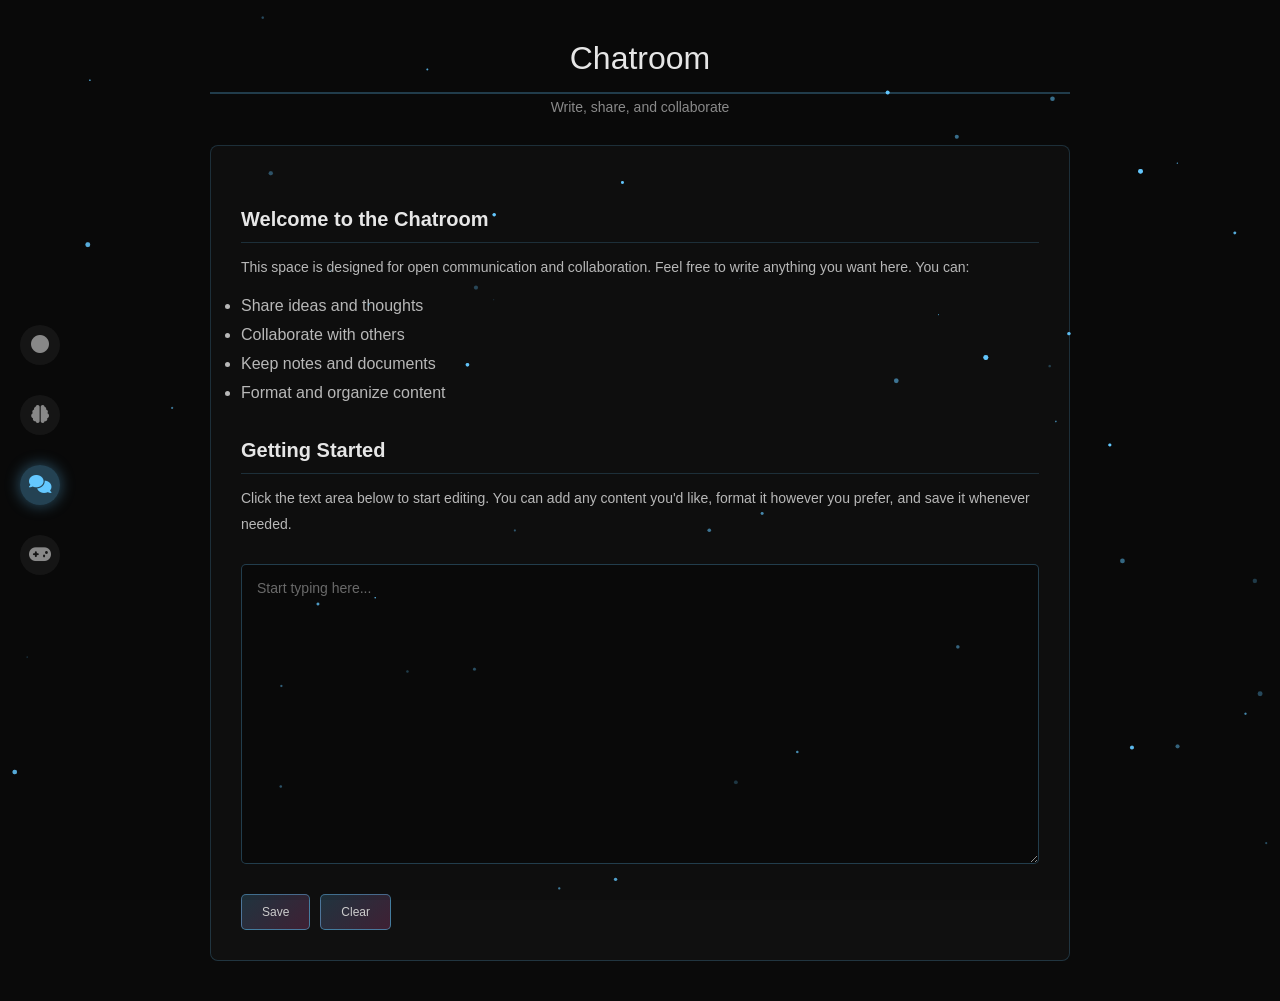
==== chatroom.html @ 019b1606 "Add chatroom page with Google Docs style formatting" ====
<!DOCTYPE html>
<html lang="en">
<head>
    <meta charset="UTF-8">
    <meta name="viewport" content="width=device-width, initial-scale=1.0">
    <title>Chatroom</title>
    <link rel="stylesheet" href="styles.css">
    <link rel="stylesheet" href="https://cdnjs.cloudflare.com/ajax/libs/font-awesome/6.4.0/css/all.min.css">
    <style>
        .chatroom-container {
            max-width: 900px;
            margin: 0 auto;
            padding: 40px 20px;
        }

        .doc-header {
            margin-bottom: 30px;
            text-align: center;
        }

        .doc-title {
            font-size: 32px;
            font-weight: 300;
            color: #fff;
            margin: 0;
            border-bottom: 2px solid rgba(100, 200, 255, 0.3);
            padding-bottom: 15px;
        }

        .doc-subtitle {
            font-size: 14px;
            color: #999;
            margin-top: 5px;
        }

        .doc-content {
            background: rgba(20, 20, 20, 0.6);
            border: 1px solid rgba(100, 200, 255, 0.2);
            border-radius: 8px;
            padding: 30px;
            color: #ccc;
            line-height: 1.8;
            min-height: 500px;
        }

        .doc-content h2 {
            color: #fff;
            font-size: 20px;
            margin-top: 25px;
            margin-bottom: 10px;
            border-bottom: 1px solid rgba(100, 200, 255, 0.2);
            padding-bottom: 5px;
        }

        .doc-content p {
            margin: 12px 0;
            font-size: 14px;
        }

        .edit-area {
            width: 100%;
            min-height: 300px;
            background: rgba(10, 10, 10, 0.8);
            border: 1px solid rgba(100, 200, 255, 0.3);
            border-radius: 5px;
            padding: 15px;
            color: #ccc;
            font-family: 'Segoe UI', Tahoma, Geneva, Verdana, sans-serif;
            font-size: 14px;
            resize: vertical;
            margin-top: 15px;
        }

        .doc-actions {
            margin-top: 20px;
            display: flex;
            gap: 10px;
        }

        .doc-actions button {
            padding: 10px 20px;
            background: linear-gradient(135deg, rgba(100, 200, 255, 0.2), rgba(255, 100, 200, 0.2));
            border: 1px solid rgba(100, 200, 255, 0.5);
            color: #ccc;
            border-radius: 5px;
            cursor: pointer;
            transition: 0.3s;
            font-size: 12px;
        }

        .doc-actions button:hover {
            background: linear-gradient(135deg, rgba(100, 200, 255, 0.4), rgba(255, 100, 200, 0.4));
        }
    </style>
</head>
<body>
    <div id="particles-container"></div>

    <div id="mainContent">
        <nav class="sidebar">
            <div class="nav-items">
                <a href="index.html" class="nav-item" title="homepage">
                    <i class="fas fa-circle"></i>
                </a>
                <a href="ai.html" class="nav-item" title="AI">
                    <i class="fas fa-brain"></i>
                </a>
                <a href="chatroom.html" class="nav-item active" title="Chatroom">
                    <i class="fas fa-comments"></i>
                </a>
                <a href="games.html" class="nav-item" title="Games">
                    <i class="fas fa-gamepad"></i>
                </a>
            </div>
        </nav>

        <div class="chatroom-container">
            <div class="doc-header">
                <h1 class="doc-title">Chatroom</h1>
                <p class="doc-subtitle">Write, share, and collaborate</p>
            </div>

            <div class="doc-content">
                <h2>Welcome to the Chatroom</h2>
                <p>This space is designed for open communication and collaboration. Feel free to write anything you want here. You can:</p>
                <ul>
                    <li>Share ideas and thoughts</li>
                    <li>Collaborate with others</li>
                    <li>Keep notes and documents</li>
                    <li>Format and organize content</li>
                </ul>

                <h2>Getting Started</h2>
                <p>Click the text area below to start editing. You can add any content you'd like, format it however you prefer, and save it whenever needed.</p>

                <textarea class="edit-area" id="contentArea" placeholder="Start typing here..."></textarea>

                <div class="doc-actions">
                    <button id="saveBtn">Save</button>
                    <button id="clearBtn">Clear</button>
                </div>
            </div>
        </div>
    </div>

    <script src="particles.js"></script>
    <script>
        const contentArea = document.getElementById('contentArea');
        const saveBtn = document.getElementById('saveBtn');
        const clearBtn = document.getElementById('clearBtn');

        // Load saved content
        window.addEventListener('load', function() {
            const saved = localStorage.getItem('chatroom-content');
            if (saved) {
                contentArea.value = saved;
            }
        });

        // Save content
        saveBtn.addEventListener('click', function() {
            localStorage.setItem('chatroom-content', contentArea.value);
            alert('Content saved!');
        });

        // Clear content
        clearBtn.addEventListener('click', function() {
            if (confirm('Are you sure you want to clear all content?')) {
                contentArea.value = '';
                localStorage.removeItem('chatroom-content');
            }
        });

        // Auto-save every 30 seconds
        setInterval(function() {
            localStorage.setItem('chatroom-content', contentArea.value);
        }, 30000);
    </script>
</body>
</html>
---- styles.css ----
* {
    margin: 0;
    padding: 0;
    box-sizing: border-box;
}

body {
    background-color: #0a0a0a;
    color: #e0e0e0;
    font-family: 'Segoe UI', Tahoma, Geneva, Verdana, sans-serif;
    overflow: hidden;
    height: 100vh;
}

#particles-container {
    position: fixed;
    top: 0;
    left: 0;
    width: 100%;
    height: 100%;
    z-index: 1;
    pointer-events: none;
}

.password-overlay {
    position: fixed;
    top: 0;
    left: 0;
    width: 100%;
    height: 100%;
    background-color: rgba(10, 10, 10, 0.95);
    display: flex;
    align-items: center;
    justify-content: center;
    z-index: 1000;
}

.password-overlay.hidden { display: none; }

.password-container {
    background-color: #1a1a1a;
    border: 2px solid rgba(100, 200, 255, 0.4);
    border-radius: 10px;
    padding: 40px;
    width: 90%;
    max-width: 400px;
    text-align: center;
    box-shadow: 0 0 40px rgba(100, 200, 255, 0.3);
}

.password-container h2 {
    color: #64c8ff;
    margin-bottom: 25px;
    font-size: 28px;
    text-transform: uppercase;
    letter-spacing: 2px;
}

.password-container input {
    width: 100%;
    padding: 12px 15px;
    margin-bottom: 15px;
    background-color: rgba(255, 255, 255, 0.05);
    border: 1px solid rgba(100, 200, 255, 0.3);
    border-radius: 5px;
    color: #e0e0e0;
    font-size: 16px;
}

.password-container input:focus {
    outline: none;
    border-color: rgba(100, 200, 255, 0.6);
    box-shadow: 0 0 15px rgba(100, 200, 255, 0.3);
}

.password-container input::placeholder { color: #666; }

.password-container button {
    width: 100%;
    padding: 12px 20px;
    background: linear-gradient(135deg, rgba(100, 200, 255, 0.2), rgba(255, 100, 200, 0.2));
    border: 2px solid rgba(100, 200, 255, 0.4);
    color: #64c8ff;
    border-radius: 5px;
    cursor: pointer;
    font-size: 16px;
    font-weight: 600;
    text-transform: uppercase;
    letter-spacing: 1px;
}

.password-container button:hover {
    border-color: rgba(100, 200, 255, 0.8);
    box-shadow: 0 0 20px rgba(100, 200, 255, 0.5);
}

.error-message {
    color: #ff6464;
    font-size: 14px;
    margin-top: 15px;
    min-height: 20px;
}

.hidden-content { position: relative; z-index: 10; }
.hidden-content.hidden { display: none; }

.sidebar {
    position: fixed;
    left: 20px;
    top: 50%;
    transform: translateY(-50%);
    z-index: 100;
}

.nav-items { display: flex; flex-direction: column; gap: 30px; }

.nav-item {
    display: flex;
    align-items: center;
    justify-content: center;
    width: 40px;
    height: 40px;
    border-radius: 50%;
    background-color: rgba(255, 255, 255, 0.05);
    color: #888;
    text-decoration: none;
    transition: all 0.3s ease;
    font-size: 18px;
}

.nav-item:hover { background-color: rgba(255, 255, 255, 0.15); color: #fff; transform: scale(1.1); }
.nav-item.active { background-color: rgba(100, 200, 255, 0.3); color: #64c8ff; box-shadow: 0 0 15px rgba(100, 200, 255, 0.4); }

.search-container {
    position: fixed;
    top: 50%;
    left: 50%;
    transform: translate(-50%, -50%);
    display: flex;
    align-items: center;
    gap: 12px;
    width: min(620px, 72vw);
    z-index: 50;
}

.search-bar {
    flex: 1;
    height: 62px;
    padding: 0 22px;
    border-radius: 18px;
    border: 1px solid rgba(255,255,255,0.3);
    background: rgba(255,255,255,0.96);
    color: #111;
    font-size: 24px;
    outline: none;
    box-shadow: 0 0 20px rgba(255,255,255,0.08);
}

.search-bar::placeholder { color: #666; }

.search-btn {
    width: 62px;
    height: 62px;
    border: 1px solid rgba(100, 200, 255, 0.5);
    border-radius: 18px;
    background: rgba(100, 200, 255, 0.12);
    color: #64c8ff;
    font-size: 24px;
    cursor: pointer;
    transition: all 0.2s ease;
}

.search-btn:hover {
    background: rgba(100, 200, 255, 0.22);
    box-shadow: 0 0 18px rgba(100,200,255,0.35);
}

.follow-btn {
    position: fixed;
    right: 40px;
    bottom: 40px;
    padding: 12px 24px;
    background-color: rgba(100, 200, 255, 0.1);
    color: #64c8ff;
    border: 1px solid rgba(100, 200, 255, 0.3);
    border-radius: 25px;
    cursor: pointer;
    font-size: 14px;
    font-weight: 500;
    transition: all 0.3s ease;
    z-index: 200;
    text-transform: uppercase;
    letter-spacing: 1px;
}

.follow-btn:hover { background-color: rgba(100, 200, 255, 0.2); border-color: rgba(100, 200, 255, 0.6); box-shadow: 0 0 20px rgba(100, 200, 255, 0.5); }

.key-btn {
    position: fixed;
    bottom: 40px;
    right: 40px;
    width: 60px;
    height: 60px;
    border-radius: 50%;
    background: linear-gradient(135deg, rgba(100, 200, 255, 0.2), rgba(255, 100, 200, 0.2));
    border: 2px solid rgba(100, 200, 255, 0.4);
    color: #64c8ff;
    cursor: pointer;
    font-size: 24px;
    transition: all 0.3s ease;
    display: flex;
    align-items: center;
    justify-content: center;
    z-index: 150;
}

.key-btn:hover { background: linear-gradient(135deg, rgba(100, 200, 255, 0.4), rgba(255, 100, 200, 0.4)); border-color: rgba(100, 200, 255, 0.8); box-shadow: 0 0 30px rgba(100, 200, 255, 0.6); transform: scale(1.1); }

.popup {
    position: fixed;
    inset: 0;
    background-color: rgba(0, 0, 0, 0.8);
    display: flex;
    align-items: center;
    justify-content: center;
    z-index: 500;
}

.popup.hidden { display: none; }

.popup-content {
    position: relative;
    background-color: #1a1a1a;
    border: 1px solid rgba(100, 200, 255, 0.3);
    border-radius: 10px;
    width: 90%;
    max-width: 800px;
    height: 80vh;
    max-height: 600px;
    box-shadow: 0 0 40px rgba(100, 200, 255, 0.3);
    overflow: hidden;
}

.popup-content iframe { width: 100%; height: 100%; }

.popup-close {
    position: absolute;
    top: 15px;
    right: 20px;
    font-size: 28px;
    cursor: pointer;
    color: #64c8ff;
    z-index: 501;
}

.popup-close:hover { color: #ff6464; transform: rotate(90deg); }
.links-container { display: flex; flex-direction: column; gap: 15px; padding: 20px; }

.link-item {
    display: flex;
    align-items: center;
    gap: 12px;
    padding: 15px 20px;
    background-color: rgba(100, 200, 255, 0.1);
    border: 1px solid rgba(100, 200, 255, 0.3);
    border-radius: 8px;
    color: #64c8ff;
    text-decoration: none;
    transition: all 0.3s ease;
    font-size: 14px;
}

.link-item:hover { background-color: rgba(100, 200, 255, 0.2); border-color: rgba(100, 200, 255, 0.6); box-shadow: 0 0 15px rgba(100, 200, 255, 0.3); transform: translateX(5px); }
.page-content { position: relative; z-index: 10; display: flex; flex-direction: column; align-items: center; justify-content: center; height: 100vh; text-align: center; }
.page-content h1 { font-size: 48px; margin-bottom: 20px; color: #ff6464; text-shadow: 0 0 20px rgba(255, 100, 100, 0.5); }
.page-content .subtitle { font-size: 20px; color: #888; letter-spacing: 2px; }
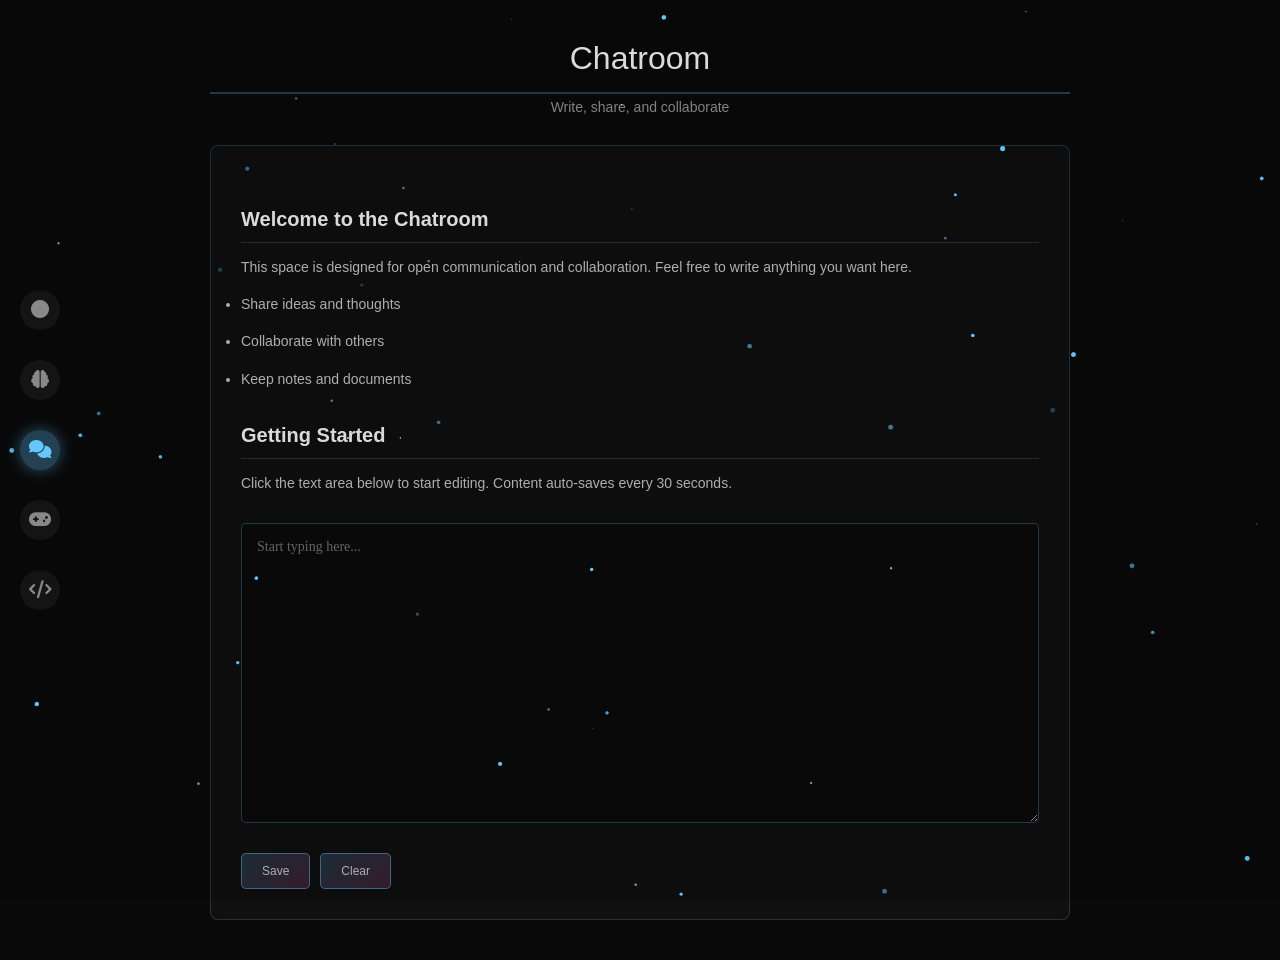
==== commit 89233545: "Add AI, chatroom, games, and template pages" ====
--- a/chatroom.html
+++ b/chatroom.html
@@ -7,90 +7,17 @@
     <link rel="stylesheet" href="styles.css">
     <link rel="stylesheet" href="https://cdnjs.cloudflare.com/ajax/libs/font-awesome/6.4.0/css/all.min.css">
     <style>
-        .chatroom-container {
-            max-width: 900px;
-            margin: 0 auto;
-            padding: 40px 20px;
-        }
-
-        .doc-header {
-            margin-bottom: 30px;
-            text-align: center;
-        }
-
-        .doc-title {
-            font-size: 32px;
-            font-weight: 300;
-            color: #fff;
-            margin: 0;
-            border-bottom: 2px solid rgba(100, 200, 255, 0.3);
-            padding-bottom: 15px;
-        }
-
-        .doc-subtitle {
-            font-size: 14px;
-            color: #999;
-            margin-top: 5px;
-        }
-
-        .doc-content {
-            background: rgba(20, 20, 20, 0.6);
-            border: 1px solid rgba(100, 200, 255, 0.2);
-            border-radius: 8px;
-            padding: 30px;
-            color: #ccc;
-            line-height: 1.8;
-            min-height: 500px;
-        }
-
-        .doc-content h2 {
-            color: #fff;
-            font-size: 20px;
-            margin-top: 25px;
-            margin-bottom: 10px;
-            border-bottom: 1px solid rgba(100, 200, 255, 0.2);
-            padding-bottom: 5px;
-        }
-
-        .doc-content p {
-            margin: 12px 0;
-            font-size: 14px;
-        }
-
-        .edit-area {
-            width: 100%;
-            min-height: 300px;
-            background: rgba(10, 10, 10, 0.8);
-            border: 1px solid rgba(100, 200, 255, 0.3);
-            border-radius: 5px;
-            padding: 15px;
-            color: #ccc;
-            font-family: 'Segoe UI', Tahoma, Geneva, Verdana, sans-serif;
-            font-size: 14px;
-            resize: vertical;
-            margin-top: 15px;
-        }
-
-        .doc-actions {
-            margin-top: 20px;
-            display: flex;
-            gap: 10px;
-        }
-
-        .doc-actions button {
-            padding: 10px 20px;
-            background: linear-gradient(135deg, rgba(100, 200, 255, 0.2), rgba(255, 100, 200, 0.2));
-            border: 1px solid rgba(100, 200, 255, 0.5);
-            color: #ccc;
-            border-radius: 5px;
-            cursor: pointer;
-            transition: 0.3s;
-            font-size: 12px;
-        }
-
-        .doc-actions button:hover {
-            background: linear-gradient(135deg, rgba(100, 200, 255, 0.4), rgba(255, 100, 200, 0.4));
-        }
+        .chatroom-container { max-width: 900px; margin: 0 auto; padding: 40px 20px; }
+        .doc-header { margin-bottom: 30px; text-align: center; }
+        .doc-title { font-size: 32px; font-weight: 300; color: #fff; margin: 0; border-bottom: 2px solid rgba(100,200,255,0.3); padding-bottom: 15px; }
+        .doc-subtitle { font-size: 14px; color: #999; margin-top: 5px; }
+        .doc-content { background: rgba(20,20,20,0.6); border: 1px solid rgba(100,200,255,0.2); border-radius: 8px; padding: 30px; color: #ccc; line-height: 1.8; min-height: 500px; }
+        .doc-content h2 { color: #fff; font-size: 20px; margin-top: 25px; margin-bottom: 10px; border-bottom: 1px solid rgba(100,200,255,0.2); padding-bottom: 5px; }
+        .doc-content p, .doc-content li { margin: 12px 0; font-size: 14px; }
+        .edit-area { width: 100%; min-height: 300px; background: rgba(10,10,10,0.8); border: 1px solid rgba(100,200,255,0.3); border-radius: 5px; padding: 15px; color: #ccc; font-family: 'Segoe UI'; font-size: 14px; resize: vertical; margin-top: 15px; box-sizing: border-box; }
+        .doc-actions { margin-top: 20px; display: flex; gap: 10px; }
+        .doc-actions button { padding: 10px 20px; background: linear-gradient(135deg, rgba(100,200,255,0.2), rgba(255,100,200,0.2)); border: 1px solid rgba(100,200,255,0.5); color: #ccc; border-radius: 5px; cursor: pointer; font-size: 12px; }
+        .doc-actions button:hover { background: linear-gradient(135deg, rgba(100,200,255,0.4), rgba(255,100,200,0.4)); }
     </style>
 </head>
 <body>
@@ -99,18 +26,11 @@
     <div id="mainContent">
         <nav class="sidebar">
             <div class="nav-items">
-                <a href="index.html" class="nav-item" title="homepage">
-                    <i class="fas fa-circle"></i>
-                </a>
-                <a href="ai.html" class="nav-item" title="AI">
-                    <i class="fas fa-brain"></i>
-                </a>
-                <a href="chatroom.html" class="nav-item active" title="Chatroom">
-                    <i class="fas fa-comments"></i>
-                </a>
-                <a href="games.html" class="nav-item" title="Games">
-                    <i class="fas fa-gamepad"></i>
-                </a>
+                <a href="index.html" class="nav-item" title="homepage"><i class="fas fa-circle"></i></a>
+                <a href="ai.html" class="nav-item" title="AI"><i class="fas fa-brain"></i></a>
+                <a href="chatroom.html" class="nav-item active" title="Chatroom"><i class="fas fa-comments"></i></a>
+                <a href="games.html" class="nav-item" title="Games"><i class="fas fa-gamepad"></i></a>
+                <a href="template.html" class="nav-item" title="Template"><i class="fas fa-code"></i></a>
             </div>
         </nav>
 
@@ -122,16 +42,15 @@
 
             <div class="doc-content">
                 <h2>Welcome to the Chatroom</h2>
-                <p>This space is designed for open communication and collaboration. Feel free to write anything you want here. You can:</p>
+                <p>This space is designed for open communication and collaboration. Feel free to write anything you want here.</p>
                 <ul>
                     <li>Share ideas and thoughts</li>
                     <li>Collaborate with others</li>
                     <li>Keep notes and documents</li>
-                    <li>Format and organize content</li>
                 </ul>
 
                 <h2>Getting Started</h2>
-                <p>Click the text area below to start editing. You can add any content you'd like, format it however you prefer, and save it whenever needed.</p>
+                <p>Click the text area below to start editing. Content auto-saves every 30 seconds.</p>
 
                 <textarea class="edit-area" id="contentArea" placeholder="Start typing here..."></textarea>
 
@@ -149,32 +68,26 @@
         const saveBtn = document.getElementById('saveBtn');
         const clearBtn = document.getElementById('clearBtn');
 
-        // Load saved content
         window.addEventListener('load', function() {
             const saved = localStorage.getItem('chatroom-content');
-            if (saved) {
-                contentArea.value = saved;
-            }
+            if (saved) contentArea.value = saved;
         });
 
-        // Save content
         saveBtn.addEventListener('click', function() {
             localStorage.setItem('chatroom-content', contentArea.value);
             alert('Content saved!');
         });
 
-        // Clear content
         clearBtn.addEventListener('click', function() {
-            if (confirm('Are you sure you want to clear all content?')) {
+            if (confirm('Clear all content?')) {
                 contentArea.value = '';
                 localStorage.removeItem('chatroom-content');
             }
         });
 
-        // Auto-save every 30 seconds
         setInterval(function() {
             localStorage.setItem('chatroom-content', contentArea.value);
         }, 30000);
     </script>
 </body>
-</html>
+</html>
